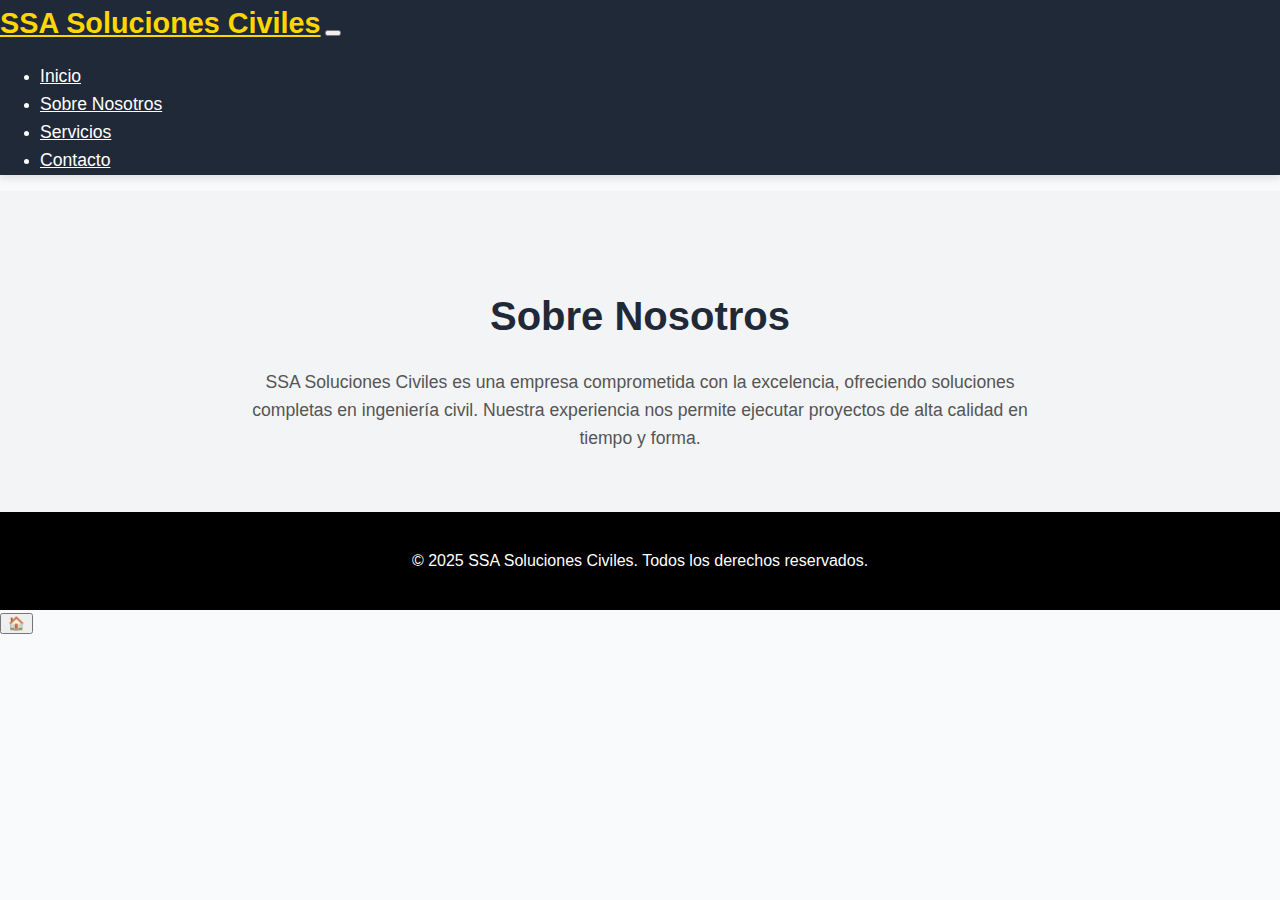
==== about.html @ 831f193c "Add files via upload" ====
<!DOCTYPE html>
<html lang="es">
<head>
    <meta charset="UTF-8">
    <meta name="viewport" content="width=device-width, initial-scale=1.0">
    <meta name="description" content="Sobre Nosotros - SSA Soluciones Civiles">
    <meta name="keywords" content="SSA Soluciones Civiles, Ingeniería Civil, Sobre Nosotros">
    <meta name="author" content="SSA Soluciones Civiles">
    <title>Sobre Nosotros - SSA Soluciones Civiles</title>
    <link rel="stylesheet" href="styles/styles.css">
    <link rel="stylesheet" href="styles/animations.css">
    <link rel="stylesheet" href="styles/bootstrap.min.css">
</head>
<body>
    <header class="fade-in" aria-label="Barra de Navegación">
        <nav class="navbar navbar-expand-lg navbar-light bg-light">
            <a class="navbar-brand" href="index.html">SSA Soluciones Civiles</a>
            <button class="navbar-toggler" type="button" data-toggle="collapse" data-target="#navbarNav" aria-controls="navbarNav" aria-expanded="false" aria-label="Toggle navigation">
                <span class="navbar-toggler-icon"></span>
            </button>
            <div class="collapse navbar-collapse" id="navbarNav">
                <ul class="navbar-nav ml-auto">
                    <li class="nav-item"><a href="index.html" class="nav-link">Inicio</a></li>
                    <li class="nav-item"><a href="about.html" class="nav-link">Sobre Nosotros</a></li>
                    <li class="nav-item"><a href="services.html" class="nav-link">Servicios</a></li>
                    <li class="nav-item"><a href="contact.html" class="nav-link">Contacto</a></li>
                </ul>
            </div>
        </nav>
    </header>

    <main>
        <!-- Sección Sobre Nosotros -->
        <section id="about" class="fade-in py-5">
            <div class="container">
                <h2 class="slide-in-bottom text-center">Sobre Nosotros</h2>
                <p class="slide-in-bottom text-center">SSA Soluciones Civiles es una empresa comprometida con la excelencia, ofreciendo soluciones completas en ingeniería civil. Nuestra experiencia nos permite ejecutar proyectos de alta calidad en tiempo y forma.</p>
            </div>
        </section>
    </main>

    <footer class="text-center py-4">
        <div class="container">
            <p>© 2025 SSA Soluciones Civiles. Todos los derechos reservados.</p>
        </div>
    </footer>

    <!-- Botones Flotantes -->
    <button id="back-to-top" title="Volver arriba">↑</button>
    <button id="go-back" title="Volver a Servicios">←</button>
    <button id="go-home" title="Volver al Inicio">🏠</button>

    <script src="scripts/jquery.min.js"></script>
    <script src="scripts/bootstrap.bundle.min.js"></script>
    <script src="scripts/script.js"></script>
</body>
</html>
---- styles/styles.css ----
/* Estilos generales */
body {
    font-family: 'Poppins', sans-serif;
    margin: 0;
    padding: 0;
    line-height: 1.6;
    color: #333;
    background-color: #F9FAFB; /* Fondo claro y limpio */
    overflow-x: hidden;
}

/* Encabezado */
header {
    background-color: #1F2937; /* Azul oscuro elegante */
    color: #FFF;
    box-shadow: 0 4px 8px rgba(0, 0, 0, 0.1);
}
.navbar-brand {
    font-size: 1.8rem;
    font-weight: bold;
    color: #FFD700 !important; /* Dorado para destacar */
}
.nav-link {
    color: #FFF !important;
    margin-right: 10px;
    font-size: 1.1rem;
    transition: color 0.3s ease;
}
.nav-link:hover {
    color: #FFD700 !important; /* Efecto hover en dorado */
}

/* Sección del héroe */
#hero {
    background: linear-gradient(to bottom, rgba(19, 35, 47, 0.8), rgba(19, 35, 47, 0.9)), 
        url('assets/images/hero-modern.jpg') no-repeat center center/cover;
    color: #FFF;
    padding: 150px 20px;
    text-align: center;
}
#hero h1 {
    font-size: 3.5rem;
    margin-bottom: 15px;
    font-weight: 700;
    line-height: 1.2;
}
#hero p {
    font-size: 1.3rem;
    margin-bottom: 25px;
}
#hero .btn {
    font-size: 1.2rem;
    background-color: #FFD700;
    border: none;
    padding: 12px 30px;
    border-radius: 30px;
    transition: background-color 0.3s ease, transform 0.3s ease;
}
#hero .btn:hover {
    background-color: #FFC107;
    transform: scale(1.05);
}

/* Sección Sobre Nosotros */
#about {
    padding: 60px 20px;
    background-color: #F3F4F6;
    text-align: center;
}
#about h2 {
    font-size: 2.5rem;
    color: #1F2937;
    margin-bottom: 20px;
}
#about p {
    font-size: 1.1rem;
    color: #555;
    max-width: 800px;
    margin: 0 auto;
}

/* Sección Servicios */
#services {
    padding: 60px 20px;
    text-align: center;
}
#services h2 {
    font-size: 2.5rem;
    color: #1F2937;
    margin-bottom: 40px;
}
.card {
    border: none;
    box-shadow: 0 8px 16px rgba(0, 0, 0, 0.1);
    transition: transform 0.3s ease, box-shadow 0.3s ease;
}
.card:hover {
    transform: translateY(-10px);
    box-shadow: 0 16px 24px rgba(0, 0, 0, 0.2);
}
.card-img-top {
    max-width: 100px;
    margin: 20px auto;
}
.card-title {
    color: #1F2937;
    font-size: 1.3rem;
    font-weight: 600;
    margin-top: 10px;
}
.card-text {
    font-size: 0.95rem;
    color: #555;
    margin-top: 10px;
}

/* Sección Proyectos */
#projects {
    background-color: #F9FAFB;
    padding: 60px 20px;
}
#projects h2 {
    font-size: 2.5rem;
    color: #1F2937;
    text-align: center;
    margin-bottom: 40px;
}
#projects img {
    border-radius: 10px;
    box-shadow: 0 8px 16px rgba(0, 0, 0, 0.1);
}
#projects h5 {
    margin-top: 15px;
    font-size: 1.3rem;
    color: #1F2937;
    font-weight: 600;
}
#projects p {
    font-size: 1rem;
    color: #555;
}

/* Sección Equipo */
#team {
    padding: 60px 20px;
    text-align: center;
}
#team h2 {
    font-size: 2.5rem;
    color: #1F2937;
    margin-bottom: 40px;
}
#team img {
    width: 150px;
    height: 150px;
    object-fit: cover;
    border-radius: 50%;
    border: 5px solid #FFD700;
    margin-bottom: 15px;
}
#team h5 {
    font-size: 1.2rem;
    color: #1F2937;
}
#team p {
    font-size: 1rem;
    color: #555;
}

/* Sección Contacto */
#contact {
    padding: 60px 20px;
    background-color: #1F2937;
    color: #FFF;
    text-align: center;
}
#contact h2 {
    font-size: 2.5rem;
    margin-bottom: 30px;
}
#contact .form-control {
    border-radius: 30px;
    padding: 10px 20px;
    margin-bottom: 20px;
    border: none;
    box-shadow: 0 4px 8px rgba(0, 0, 0, 0.1);
}
#contact .btn {
    background-color: #FFD700;
    border: none;
    padding: 12px 30px;
    font-size: 1.2rem;
    border-radius: 30px;
    transition: background-color 0.3s ease, transform 0.3s ease;
}
#contact .btn:hover {
    background-color: #FFC107;
    transform: scale(1.05);
}

/* Footer */
footer {
    padding: 20px;
    background-color: #000;
    color: #FFF;
    text-align: center;
}
footer a {
    color: #FFD700;
    text-decoration: none;
    margin: 0 10px;
    font-size: 1rem;
}
footer a:hover {
    text-decoration: underline;
}

/* Botones flotantes */
#back-to-top, #go-back {
    position: fixed;
    bottom: 20px;
    right: 20px;
    background-color: #FFD700;
    color: #FFF;
    border: none;
    border-radius: 50%;
    width: 50px;
    height: 50px;
    text-align: center;
    line-height: 50px;
    font-size: 1.5rem;
    cursor: pointer;
    display: none;
    transition: background-color 0.3s ease, transform 0.3s ease;
}
#back-to-top:hover, #go-back:hover {
    background-color: #FFC107;
    transform: scale(1.1);
}

/* Animaciones */
@keyframes fadeIn {
    0% {
        opacity: 0;
        transform: translateY(20px);
    }
    100% {
        opacity: 1;
        transform: translateY(0);
    }
}
---- styles/animations.css ----
/* Animación de entrada gradual (fade-in) */
.fade-in {
    animation: fadeIn 1s ease-in-out;
}

@keyframes fadeIn {
    from {
        opacity: 0;
        transform: scale(0.95); /* Pequeño zoom */
    }
    to {
        opacity: 1;
        transform: scale(1);
    }
}

/* Animación de deslizamiento desde abajo */
.slide-in-bottom {
    animation: slideInBottom 1s ease-in-out;
}

@keyframes slideInBottom {
    from {
        transform: translateY(50px);
        opacity: 0;
    }
    to {
        transform: translateY(0);
        opacity: 1;
    }
}

/* Animación de deslizamiento desde arriba */
.slide-in-top {
    animation: slideInTop 1s ease-in-out;
}

@keyframes slideInTop {
    from {
        transform: translateY(-50px);
        opacity: 0;
    }
    to {
        transform: translateY(0);
        opacity: 1;
    }
}

/* Animación de desvanecimiento hacia la izquierda */
.fade-in-left {
    animation: fadeInLeft 1.2s ease-in-out;
}

@keyframes fadeInLeft {
    from {
        transform: translateX(-50px);
        opacity: 0;
    }
    to {
        transform: translateX(0);
        opacity: 1;
    }
}

/* Animación de desvanecimiento hacia la derecha */
.fade-in-right {
    animation: fadeInRight 1.2s ease-in-out;
}

@keyframes fadeInRight {
    from {
        transform: translateX(50px);
        opacity: 0;
    }
    to {
        transform: translateX(0);
        opacity: 1;
    }
}

/* Animación de escala (zoom-in) */
.zoom-in {
    animation: zoomIn 0.8s ease-in-out;
}

@keyframes zoomIn {
    from {
        transform: scale(0.8);
        opacity: 0;
    }
    to {
        transform: scale(1);
        opacity: 1;
    }
}

/* Animación pulsante para botones o elementos destacados */
.pulse {
    animation: pulse 1.5s infinite;
}

@keyframes pulse {
    0% {
        transform: scale(1);
    }
    50% {
        transform: scale(1.05);
    }
    100% {
        transform: scale(1);
    }
}

/* Animación de rebote (bounce) */
.bounce {
    animation: bounce 1.5s ease-in-out infinite;
}

@keyframes bounce {
    0%, 20%, 50%, 80%, 100% {
        transform: translateY(0);
    }
    40% {
        transform: translateY(-15px);
    }
    60% {
        transform: translateY(-7px);
    }
}
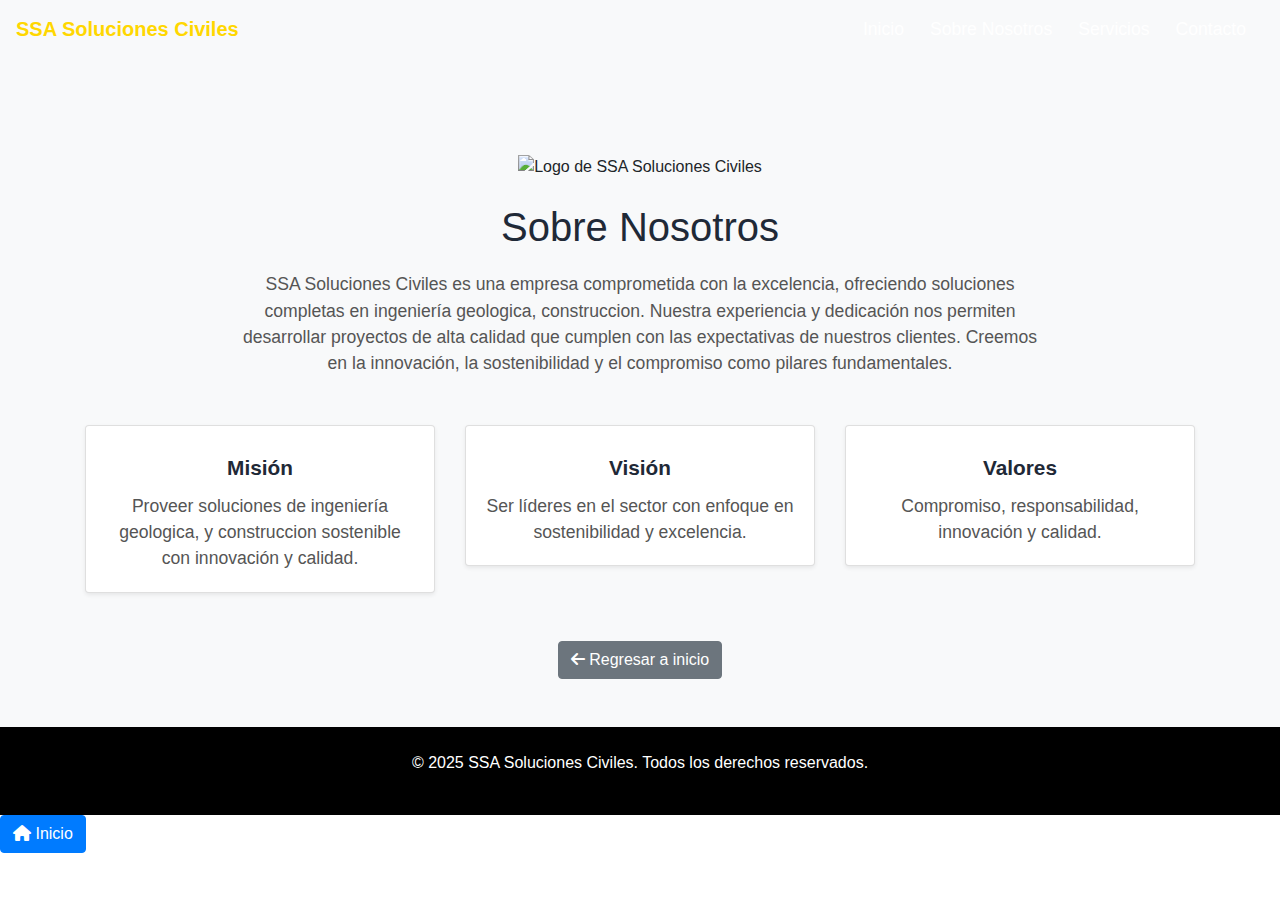
==== commit db93fe02: "Add files via upload" ====
--- a/about.html
+++ b/about.html
@@ -4,12 +4,14 @@
     <meta charset="UTF-8">
     <meta name="viewport" content="width=device-width, initial-scale=1.0">
     <meta name="description" content="Sobre Nosotros - SSA Soluciones Civiles">
-    <meta name="keywords" content="SSA Soluciones Civiles, Ingeniería Civil, Sobre Nosotros">
+    <meta name="keywords" content="SSA Soluciones Civiles, Ingeniería geologica, Sobre Nosotros">
     <meta name="author" content="SSA Soluciones Civiles">
     <title>Sobre Nosotros - SSA Soluciones Civiles</title>
     <link rel="stylesheet" href="styles/styles.css">
     <link rel="stylesheet" href="styles/animations.css">
-    <link rel="stylesheet" href="styles/bootstrap.min.css">
+    <link rel="stylesheet" href="styles/extra-styles.css">
+    <link rel="stylesheet" href="https://stackpath.bootstrapcdn.com/bootstrap/4.5.2/css/bootstrap.min.css">
+    <link href="https://cdnjs.cloudflare.com/ajax/libs/font-awesome/6.0.0-beta3/css/all.min.css" rel="stylesheet">
 </head>
 <body>
     <header class="fade-in" aria-label="Barra de Navegación">
@@ -21,7 +23,7 @@
             <div class="collapse navbar-collapse" id="navbarNav">
                 <ul class="navbar-nav ml-auto">
                     <li class="nav-item"><a href="index.html" class="nav-link">Inicio</a></li>
-                    <li class="nav-item"><a href="about.html" class="nav-link">Sobre Nosotros</a></li>
+                    <li class="nav-item"><a href="about.html" class="nav-link active">Sobre Nosotros</a></li>
                     <li class="nav-item"><a href="services.html" class="nav-link">Servicios</a></li>
                     <li class="nav-item"><a href="contact.html" class="nav-link">Contacto</a></li>
                 </ul>
@@ -31,10 +33,51 @@
 
     <main>
         <!-- Sección Sobre Nosotros -->
-        <section id="about" class="fade-in py-5">
+        <section id="about" class="bg-light fade-in py-5">
             <div class="container">
-                <h2 class="slide-in-bottom text-center">Sobre Nosotros</h2>
-                <p class="slide-in-bottom text-center">SSA Soluciones Civiles es una empresa comprometida con la excelencia, ofreciendo soluciones completas en ingeniería civil. Nuestra experiencia nos permite ejecutar proyectos de alta calidad en tiempo y forma.</p>
+                <!-- Logo y Título -->
+                <div class="logo-text text-center mt-5">
+                    <img src="assets/images/logo.jpeg" alt="Logo de SSA Soluciones Civiles" class="company-logo zoom-in">
+                    <h2 class="slide-in-bottom text-center mt-4">Sobre Nosotros</h2>
+                    <p class="slide-in-bottom text-center highlight-text">
+                        SSA Soluciones Civiles es una empresa comprometida con la excelencia, ofreciendo soluciones completas en ingeniería geologica, construccion. Nuestra experiencia y dedicación nos permiten desarrollar proyectos de alta calidad que cumplen con las expectativas de nuestros clientes. Creemos en la innovación, la sostenibilidad y el compromiso como pilares fundamentales.
+                    </p>
+                </div>
+
+                <!-- Misión, Visión y Valores -->
+                <div class="row text-center mt-5">
+                    <div class="col-md-4 fade-in-left">
+                        <div class="card shadow-sm">
+                            <div class="card-body">
+                                <h3 class="card-title">Misión</h3>
+                                <p class="card-text">Proveer soluciones de ingeniería geologica, y construccion sostenible con innovación y calidad.</p>
+                            </div>
+                        </div>
+                    </div>
+                    <div class="col-md-4 zoom-in">
+                        <div class="card shadow-sm">
+                            <div class="card-body">
+                                <h3 class="card-title">Visión</h3>
+                                <p class="card-text">Ser líderes en el sector con enfoque en sostenibilidad y excelencia.</p>
+                            </div>
+                        </div>
+                    </div>
+                    <div class="col-md-4 fade-in-right">
+                        <div class="card shadow-sm">
+                            <div class="card-body">
+                                <h3 class="card-title">Valores</h3>
+                                <p class="card-text">Compromiso, responsabilidad, innovación y calidad.</p>
+                            </div>
+                        </div>
+                    </div>
+                </div>
+
+                <!-- Botón de Navegación -->
+                <div class="text-center mt-5">
+                    <button class="btn btn-secondary" onclick="location.href='index.html';">
+                        <i class="fas fa-arrow-left"></i> Regresar a inicio
+                    </button>
+                </div>
             </div>
         </section>
     </main>
@@ -46,12 +89,14 @@
     </footer>
 
     <!-- Botones Flotantes -->
-    <button id="back-to-top" title="Volver arriba">↑</button>
-    <button id="go-back" title="Volver a Servicios">←</button>
-    <button id="go-home" title="Volver al Inicio">🏠</button>
+    <button id="back-to-top" title="Volver arriba" class="pulse" onclick="window.scrollTo({ top: 0, behavior: 'smooth' });">↑</button>
+    <button id="go-home" title="Volver al Inicio" class="btn btn-primary" onclick="location.href='index.html';">
+        <i class="fas fa-home"></i> Inicio
+    </button>
 
-    <script src="scripts/jquery.min.js"></script>
-    <script src="scripts/bootstrap.bundle.min.js"></script>
+    <!-- Scripts -->
+    <script src="https://code.jquery.com/jquery-3.5.1.min.js"></script>
+    <script src="https://stackpath.bootstrapcdn.com/bootstrap/4.5.2/js/bootstrap.min.js"></script>
     <script src="scripts/script.js"></script>
 </body>
-</html>+</html>
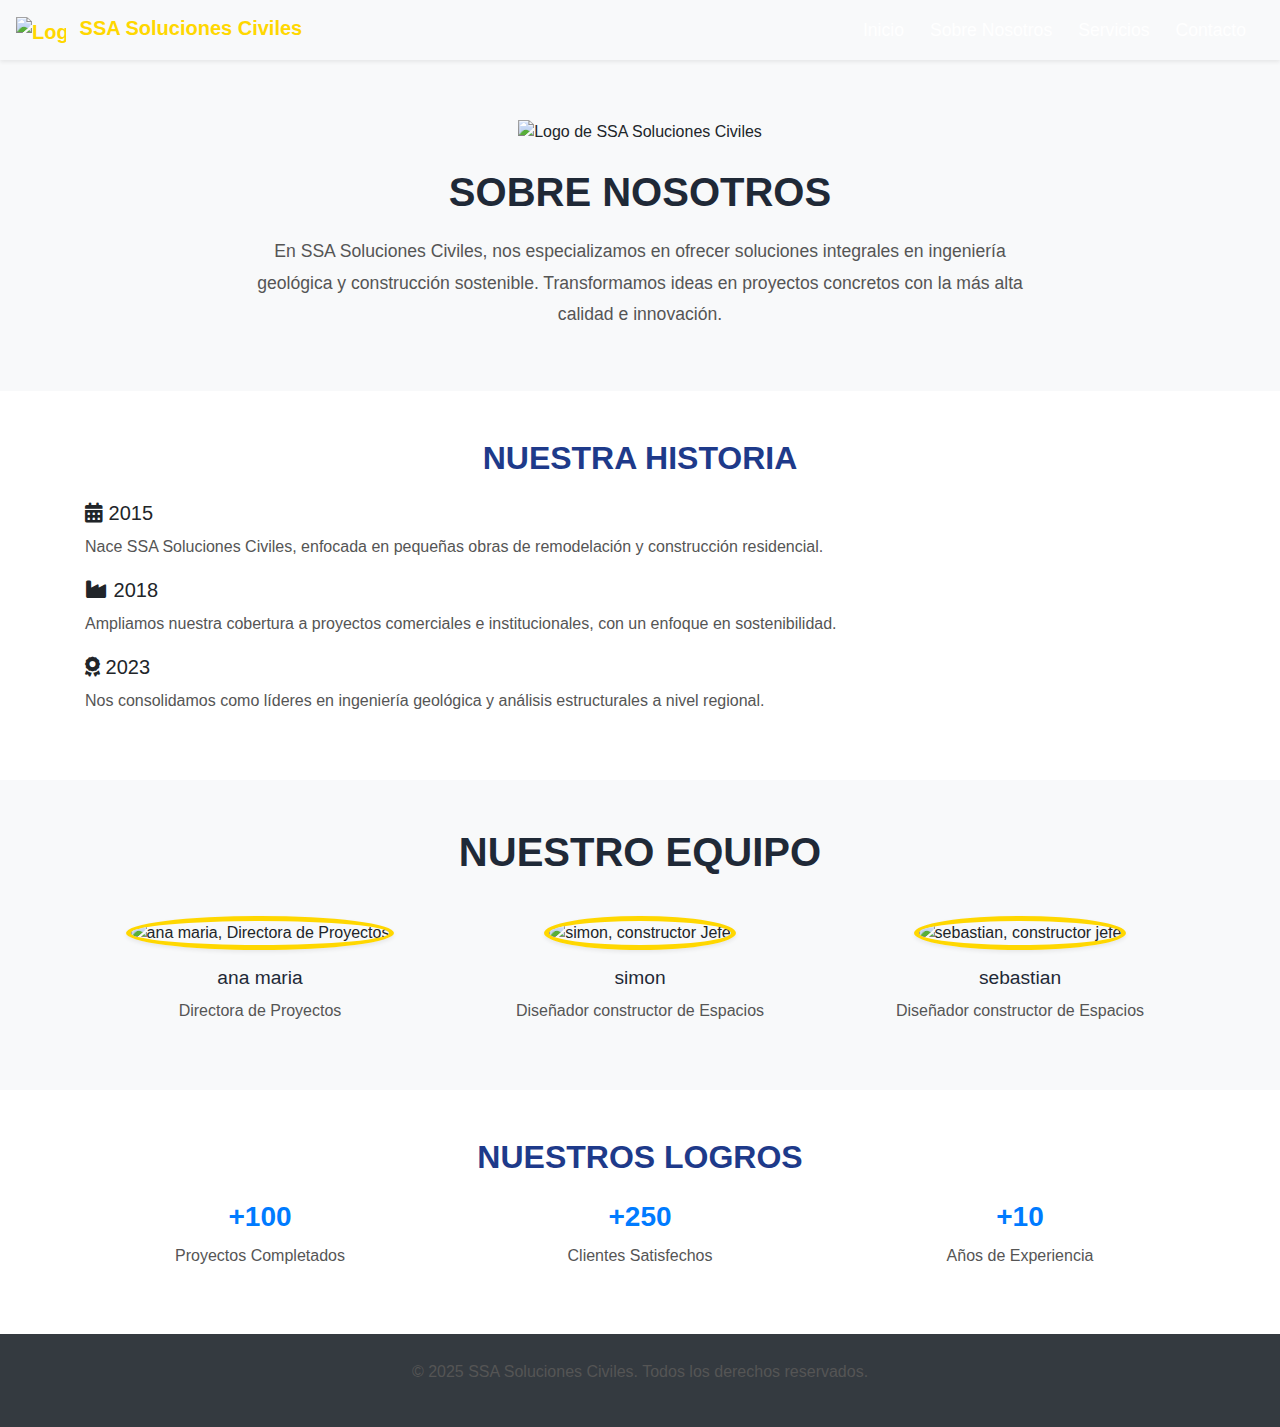
==== commit 88967051: "Add files via upload" ====
--- a/about.html
+++ b/about.html
@@ -3,20 +3,53 @@
 <head>
     <meta charset="UTF-8">
     <meta name="viewport" content="width=device-width, initial-scale=1.0">
-    <meta name="description" content="Sobre Nosotros - SSA Soluciones Civiles">
-    <meta name="keywords" content="SSA Soluciones Civiles, Ingeniería geologica, Sobre Nosotros">
+    <meta name="description" content="Conoce la historia, valores y equipo detrás de SSA Soluciones Civiles, una empresa líder en ingeniería geológica y construcción sostenible.">
+    <meta name="keywords" content="SSA Soluciones Civiles, historia, equipo, ingeniería geológica, construcción sostenible, valores">
     <meta name="author" content="SSA Soluciones Civiles">
+    <meta name="robots" content="index, follow">
     <title>Sobre Nosotros - SSA Soluciones Civiles</title>
+
+    <!-- CSS -->
     <link rel="stylesheet" href="styles/styles.css">
     <link rel="stylesheet" href="styles/animations.css">
     <link rel="stylesheet" href="styles/extra-styles.css">
     <link rel="stylesheet" href="https://stackpath.bootstrapcdn.com/bootstrap/4.5.2/css/bootstrap.min.css">
     <link href="https://cdnjs.cloudflare.com/ajax/libs/font-awesome/6.0.0-beta3/css/all.min.css" rel="stylesheet">
+
+    <!-- Preload de Fuentes -->
+    <link rel="preload" href="https://fonts.googleapis.com/css2?family=Poppins:wght@400;600;700&display=swap" as="style" onload="this.rel='stylesheet'">
+
+    <!-- Icono -->
+    <link rel="icon" href="assets/images/favicon.ico" type="image/x-icon">
+
+    <!-- Mejora de Accesibilidad -->
+    <style>
+        img { max-width: 100%; height: auto; }
+        section { padding: 60px 15px; }
+        h2, h3 { text-transform: uppercase; font-weight: bold; color: #1E3A8A; }
+        p { color: #555; line-height: 1.8; }
+
+        /* Estilo para el logo de la barra de navegación */
+        .navbar-logo {
+            width: 50px; /* Ajusta el tamaño solo para la barra de navegación */
+            height: auto;
+        }
+
+        /* Estilo para los logos de la sección de introducción */
+        .intro-logo {
+            width: 150px; /* Ajusta el tamaño según necesites */
+            height: auto;
+        }
+    </style>
 </head>
 <body>
+    <!-- Barra de Navegación -->
     <header class="fade-in" aria-label="Barra de Navegación">
-        <nav class="navbar navbar-expand-lg navbar-light bg-light">
-            <a class="navbar-brand" href="index.html">SSA Soluciones Civiles</a>
+        <nav class="navbar navbar-expand-lg navbar-light bg-light shadow-sm">
+            <a class="navbar-brand" href="index.html">
+                <img src="assets/images/logo.jpg" alt="Logo de SSA Soluciones Civiles" class="navbar-logo d-inline-block align-text-top mr-2">
+                SSA Soluciones Civiles
+            </a>
             <button class="navbar-toggler" type="button" data-toggle="collapse" data-target="#navbarNav" aria-controls="navbarNav" aria-expanded="false" aria-label="Toggle navigation">
                 <span class="navbar-toggler-icon"></span>
             </button>
@@ -31,72 +64,113 @@
         </nav>
     </header>
 
+    <!-- Contenido Principal -->
     <main>
-        <!-- Sección Sobre Nosotros -->
-        <section id="about" class="bg-light fade-in py-5">
+        <!-- Sección: Introducción -->
+        <section id="about" class="bg-light fade-in text-center">
             <div class="container">
-                <!-- Logo y Título -->
-                <div class="logo-text text-center mt-5">
-                    <img src="assets/images/logo.jpeg" alt="Logo de SSA Soluciones Civiles" class="company-logo zoom-in">
-                    <h2 class="slide-in-bottom text-center mt-4">Sobre Nosotros</h2>
-                    <p class="slide-in-bottom text-center highlight-text">
-                        SSA Soluciones Civiles es una empresa comprometida con la excelencia, ofreciendo soluciones completas en ingeniería geologica, construccion. Nuestra experiencia y dedicación nos permiten desarrollar proyectos de alta calidad que cumplen con las expectativas de nuestros clientes. Creemos en la innovación, la sostenibilidad y el compromiso como pilares fundamentales.
-                    </p>
-                </div>
+                <!-- Cambié la clase aquí -->
+                <img src="assets/images/logo.jpg" alt="Logo de SSA Soluciones Civiles" class="intro-logo zoom-in mb-4" loading="lazy">
+                <h2 class="slide-in-bottom">Sobre Nosotros</h2>
+                <p class="slide-in-bottom highlight-text">
+                    En SSA Soluciones Civiles, nos especializamos en ofrecer soluciones integrales en ingeniería geológica y construcción sostenible. Transformamos ideas en proyectos concretos con la más alta calidad e innovación.
+                </p>
+            </div>
+        </section>
 
-                <!-- Misión, Visión y Valores -->
-                <div class="row text-center mt-5">
-                    <div class="col-md-4 fade-in-left">
-                        <div class="card shadow-sm">
-                            <div class="card-body">
-                                <h3 class="card-title">Misión</h3>
-                                <p class="card-text">Proveer soluciones de ingeniería geologica, y construccion sostenible con innovación y calidad.</p>
-                            </div>
-                        </div>
+        <!-- Sección: Historia -->
+        <section id="history" class="fade-in py-5">
+            <div class="container">
+                <h2 class="slide-in-bottom text-center">Nuestra Historia</h2>
+                <div class="timeline mt-4">
+                    <div class="timeline-item fade-in-left">
+                        <h5><i class="fas fa-calendar-alt"></i> 2015</h5>
+                        <p>Nace SSA Soluciones Civiles, enfocada en pequeñas obras de remodelación y construcción residencial.</p>
                     </div>
-                    <div class="col-md-4 zoom-in">
-                        <div class="card shadow-sm">
-                            <div class="card-body">
-                                <h3 class="card-title">Visión</h3>
-                                <p class="card-text">Ser líderes en el sector con enfoque en sostenibilidad y excelencia.</p>
-                            </div>
-                        </div>
+                    <div class="timeline-item fade-in-right">
+                        <h5><i class="fas fa-industry"></i> 2018</h5>
+                        <p>Ampliamos nuestra cobertura a proyectos comerciales e institucionales, con un enfoque en sostenibilidad.</p>
                     </div>
-                    <div class="col-md-4 fade-in-right">
-                        <div class="card shadow-sm">
-                            <div class="card-body">
-                                <h3 class="card-title">Valores</h3>
-                                <p class="card-text">Compromiso, responsabilidad, innovación y calidad.</p>
-                            </div>
-                        </div>
+                    <div class="timeline-item fade-in-left">
+                        <h5><i class="fas fa-award"></i> 2023</h5>
+                        <p>Nos consolidamos como líderes en ingeniería geológica y análisis estructurales a nivel regional.</p>
                     </div>
                 </div>
+            </div>
+        </section>
 
-                <!-- Botón de Navegación -->
-                <div class="text-center mt-5">
-                    <button class="btn btn-secondary" onclick="location.href='index.html';">
-                        <i class="fas fa-arrow-left"></i> Regresar a inicio
-                    </button>
+        <!-- Sección: Equipo -->
+        <section id="team" class="bg-light fade-in py-5">
+            <div class="container">
+                <h2 class="slide-in-bottom text-center">Nuestro Equipo</h2>
+                <div class="row mt-4">
+                    <div class="col-md-4 text-center">
+                        <img src="assets/images/team1.webp" alt="ana maria, Directora de Proyectos" class="rounded-circle mb-3 shadow-sm" loading="lazy" width="150">
+                        <h5>ana maria</h5>
+                        <p>Directora de Proyectos</p>
+                    </div>
+                    <div class="col-md-4 text-center">
+                        <img src="assets/images/team2.webp" alt="simon, constructor Jefe" class="rounded-circle mb-3 shadow-sm" loading="lazy" width="150">
+                        <h5>simon</h5>
+                        <p>Diseñador constructor de Espacios</p>
+                    </div>
+                    <div class="col-md-4 text-center">
+                        <img src="assets/images/team3.webp" alt="sebastian, constructor jefe" class="rounded-circle mb-3 shadow-sm" loading="lazy" width="150">
+                        <h5>sebastian</h5>
+                        <p>Diseñador constructor de Espacios</p>
+                    </div>
+                </div>
+            </div>
+        </section>
+
+        <!-- Sección: Logros -->
+        <section id="achievements" class="fade-in text-center py-5">
+            <div class="container">
+                <h2 class="slide-in-bottom">Nuestros Logros</h2>
+                <div class="row mt-4">
+                    <div class="col-md-4">
+                        <h3 class="text-primary">+100</h3>
+                        <p>Proyectos Completados</p>
+                    </div>
+                    <div class="col-md-4">
+                        <h3 class="text-primary">+250</h3>
+                        <p>Clientes Satisfechos</p>
+                    </div>
+                    <div class="col-md-4">
+                        <h3 class="text-primary">+10</h3>
+                        <p>Años de Experiencia</p>
+                    </div>
                 </div>
             </div>
         </section>
     </main>
 
-    <footer class="text-center py-4">
-        <div class="container">
-            <p>© 2025 SSA Soluciones Civiles. Todos los derechos reservados.</p>
-        </div>
+    <!-- Pie de Página -->
+    <footer class="text-center py-4 bg-dark text-white">
+        <p>© 2025 SSA Soluciones Civiles. Todos los derechos reservados.</p>
     </footer>
 
     <!-- Botones Flotantes -->
-    <button id="back-to-top" title="Volver arriba" class="pulse" onclick="window.scrollTo({ top: 0, behavior: 'smooth' });">↑</button>
-    <button id="go-home" title="Volver al Inicio" class="btn btn-primary" onclick="location.href='index.html';">
-        <i class="fas fa-home"></i> Inicio
-    </button>
+    <button id="back-to-top" class="pulse" title="Volver arriba" aria-label="Volver arriba">↑</button>
 
-    <!-- Scripts -->
+        <!-- Scripts -->
+<script>
+    // Seleccionar el botón flotante
+    const backToTopButton = document.getElementById("back-to-top");
+
+    // Agregar un evento de clic
+    backToTopButton.addEventListener("click", function () {
+        // Desplazarse suavemente hasta la parte superior
+        window.scrollTo({
+            top: 0,
+            behavior: "smooth", // Animación suave
+        });
+    });
+</script>
     <script src="https://code.jquery.com/jquery-3.5.1.min.js"></script>
     <script src="https://stackpath.bootstrapcdn.com/bootstrap/4.5.2/js/bootstrap.min.js"></script>
     <script src="scripts/script.js"></script>
+    <script src="https://code.jquery.com/jquery-3.5.1.min.js"></script>
+    <script src="https://stackpath.bootstrapcdn.com/bootstrap/4.5.2/js/bootstrap.min.js"></script>
 </body>
 </html>
